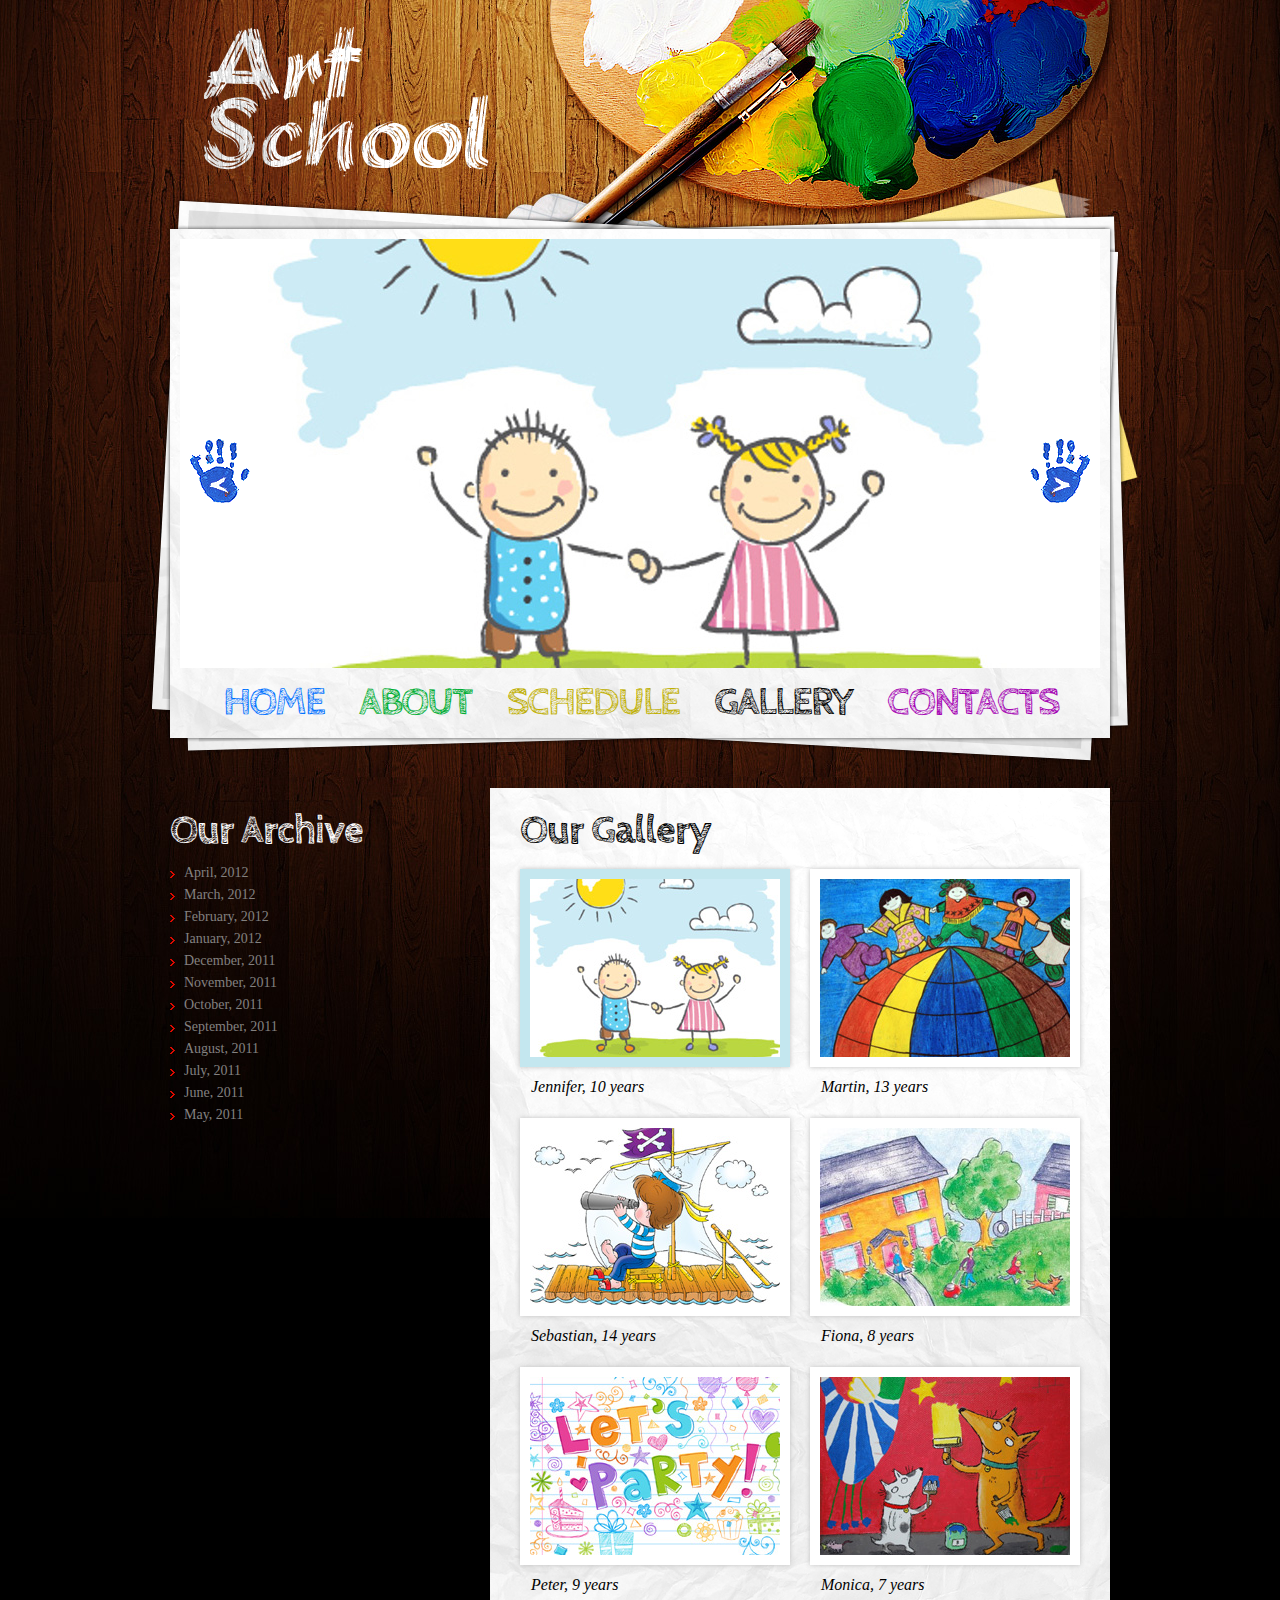
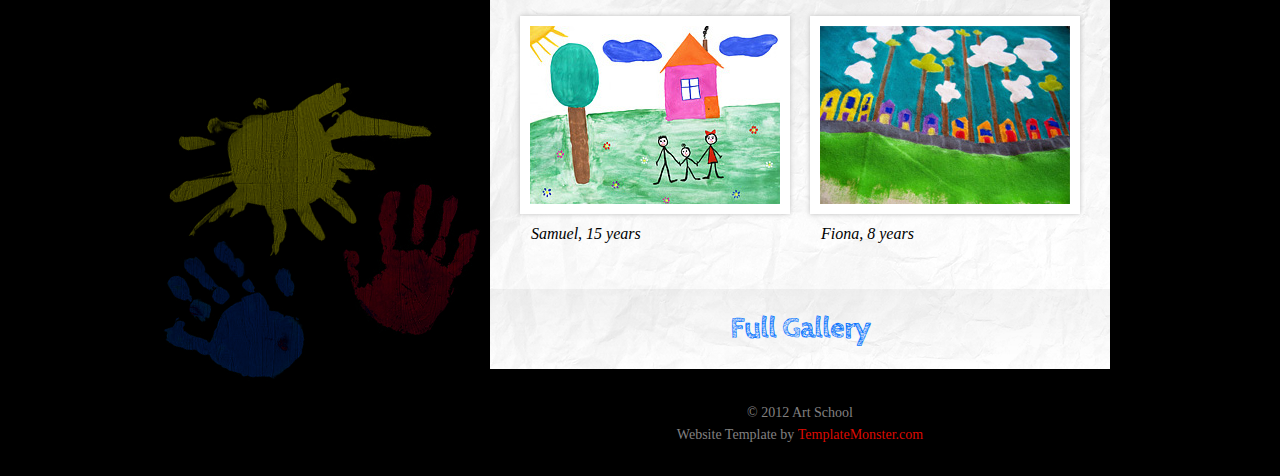
==== art-school/gallery.html @ a6809bb0 "archivo creado" ====
<!DOCTYPE html>
<html lang="en">
<head>
<title>Art School | Gallery</title>
<meta charset="utf-8">
<link rel="stylesheet" type="text/css" media="screen" href="css/reset.css">
<link rel="stylesheet" type="text/css" media="screen" href="css/style.css">
<link rel="stylesheet" type="text/css" media="screen" href="css/grid_12.css">
<link rel="stylesheet" type="text/css" media="screen" href="css/demo.css">
<link href='http://fonts.googleapis.com/css?family=Cabin+Sketch:400,700' rel='stylesheet' type='text/css'>
<script src="js/jquery-1.7.min.js"></script>
<script src="js/jquery.easing.1.3.js"></script>
<script src="js/uCarousel.js"></script>
<script src="js/tms-0.4.1.js"></script>
<script>
$(document)
    .ready(function () {
    $('.gallery')
        ._TMS({
        show: 0,
        pauseOnHover: true,
        prevBu: '.prev',
        nextBu: '.next',
        playBu: '.play',
        duration: 700,
        preset: 'fade',
        pagination: $('.img-pags')
            .uCarousel({
            show: 2,
            shift: 0,
            rows: 4
        }),
        pagNums: false,
        slideshow: 7000,
        numStatus: true,
        banners: false,
        waitBannerAnimation: false,
        progressBar: false
    })
})
</script>
<!--[if lt IE 9]>
<script src="js/html5.js"></script>
<link rel="stylesheet" type="text/css" media="screen" href="css/ie.css">
<![endif]-->
</head>
<body>
<div class="main">
  <!--==============================header=================================-->
  <header>
    <h1><a href="index.html"><img src="images/logo.png" alt=""></a></h1>
    <nav>
      <div id="slide">
        <div class="gallery">
          <ul class="items">
            <li><img src="images/gallery-big-1.jpg" alt=""></li>
            <li><img src="images/gallery-big-2.jpg" alt=""></li>
            <li><img src="images/gallery-big-3.jpg" alt=""></li>
            <li><img src="images/gallery-big-4.jpg" alt=""></li>
            <li><img src="images/gallery-big-5.jpg" alt=""></li>
            <li><img src="images/gallery-big-6.jpg" alt=""></li>
            <li><img src="images/gallery-big-7.jpg" alt=""></li>
            <li><img src="images/gallery-big-8.jpg" alt=""></li>
          </ul>
        </div>
        <a href="#" class="prev"></a><a href="#" class="next"></a> </div>
      <ul class="menu">
        <li><a href="index.html" class="clr-1">Home</a></li>
        <li><a href="about.html" class="clr-2">About</a></li>
        <li><a href="schedule.html" class="clr-3">Schedule</a></li>
        <li class="current"><a href="gallery.html" class="clr-4">Gallery</a></li>
        <li><a href="contacts.html" class="clr-5">Contacts</a></li>
      </ul>
    </nav>
  </header>
  <!--==============================content================================-->
  <section id="content">
    <div class="container_12">
      <div class="grid_4 bot-1">
        <h2 class="top-6 p2">Our Archive</h2>
        <ul class="list-1">
          <li><a href="#">April, 2012</a></li>
          <li><a href="#">March, 2012</a></li>
          <li><a href="#">February, 2012</a></li>
          <li><a href="#">January, 2012</a></li>
          <li><a href="#">December, 2011</a></li>
          <li><a href="#">November, 2011</a></li>
          <li><a href="#">October, 2011</a></li>
          <li><a href="#">September, 2011</a></li>
          <li><a href="#">August, 2011</a></li>
          <li><a href="#">July, 2011</a></li>
          <li><a href="#">June, 2011</a></li>
          <li><a href="#">May, 2011</a></li>
        </ul>
      </div>
      <div class="grid_8">
        <div class="block-1 top-5">
          <div class="block-1-shadow">
            <h2 class="clr-6 p4">Our Gallery</h2>
            <div class="pag">
              <div class="img-pags">
                <ul>
                  <li><a href="#"><span><img src="images/gallery-1.jpg" alt="" class="img-border"> <strong class="text-2">Jennifer, 10 years</strong></span></a></li>
                  <li><a href="#"><span><img src="images/gallery-2.jpg" alt="" class="img-border"> <strong class="text-2">Sebastian, 14 years</strong></span></a></li>
                  <li><a href="#"><span><img src="images/gallery-3.jpg" alt="" class="img-border"> <strong class="text-2">Peter, 9 years</strong></span></a></li>
                  <li><a href="#"><span><img src="images/gallery-4.jpg" alt="" class="img-border"> <strong class="text-2">Samuel, 15 years</strong></span></a></li>
                  <li><a href="#"><span><img src="images/gallery-5.jpg" alt="" class="img-border"> <strong class="text-2">Martin, 13 years</strong></span></a></li>
                  <li><a href="#"><span><img src="images/gallery-6.jpg" alt="" class="img-border"> <strong class="text-2">Fiona, 8 years</strong></span></a></li>
                  <li><a href="#"><span><img src="images/gallery-7.jpg" alt="" class="img-border"> <strong class="text-2">Monica, 7 years</strong></span></a></li>
                  <li><a href="#"><span><img src="images/gallery-8.jpg" alt="" class="img-border"> <strong class="text-2">Fiona, 8 years</strong></span></a></li>
                </ul>
              </div>
            </div>
            <div class="clear"></div>
            <div class="pad-2"> <a href="#" class="link-2">Full Gallery</a> </div>
          </div>
        </div>
        <!--==============================footer=================================-->
        <footer>
          <p>© 2012 Art School</p>
          <p>Website Template by <a target="_blank" href="http://www.templatemonster.com/" class="link">TemplateMonster.com</a></p>
        </footer>
      </div>
      <div class="clear"></div>
    </div>
  </section>
</div>
</body>
</html>
---- art-school/css/style.css ----
/* Global properties ======================================================== */
html, body {
	width:100%;
	padding:0;
	margin:0;
}
body {
	font: 14px/22px Georgia, "Times New Roman", Times, serif;
	color:#838180;
	min-width:1000px;
	background: #000000;
}
.ic {
	border:0;
	float:right;
	background:#fff;
	color:#f00;
	width:50%;
	line-height:10px;
	font-size:10px;
	margin:0 10000% 0 0;
	overflow:hidden;
	padding:0
}
.main {
	width:100%;
	background:url(../images/bg.jpg) center 0 no-repeat;
}
/***********************************************************************/
a {
	text-decoration:none;
	cursor:pointer;
	text-decoration:none;
}
a:hover {
	text-decoration:none;
}
.link {
	color:#dd0a00;
}
.link:hover {
	text-decoration:underline;
}
.link-1 {
	font-size:30px;
	line-height:36px;
	color:#dd0a00;
	font-weight:bold;
	font-family: 'Cabin Sketch', cursive;
	letter-spacing:-1px;
	display:inline-block;
}
.link-1:hover {
	color:#fff;
}
.link-2 {
	font-size:30px;
	line-height:36px;
	color:#0072ff;
	font-weight:bold;
	font-family: 'Cabin Sketch', cursive;
	letter-spacing:-1px;
	display:inline-block;
}
.link-2:hover {
	color:#b30800;
}
.clr-1 {
	color:#0072ff;
}
.clr-2 {
	color:#00ae35;
}
.clr-3 {
	color:#bfaf00;
}
.clr-4 {
	color:#b30800;
}
.clr-5 {
	color:#a400b3;
}
.clr-6 {
	color:#000;
}
.clr-7 {
	color:#fff;
}
.text-1 {
	font-size:18px;
	line-height:25px;
	color:#fff;
	font-style:italic;
}
.text-2 {
	font-size:16px;
	line-height:25px;
	color:#000;
	font-style:italic;
}
h2 {
	font-size:40px;
	line-height:50px;
	color:#fff;
	font-weight:bold;
	font-family: 'Cabin Sketch', cursive;
	letter-spacing:-1px;
}
ul {
	margin:0;
	padding:0;
	list-style-image:none;
}
ul.list-1 li {
	padding:0px 0 0px 14px;
	line-height:22px;
	background:url(../images/marker-1.gif) 0 9px no-repeat;
}
ul.list-1 li a {
	font-size:14px;
	color:#838180;
	line-height:22px;
}
ul.list-1 li a:hover {
	color:#dd0a00;
}
ul.list-2 li {
	padding:0px 0 0px 14px;
	line-height:22px;
	background:url(../images/marker-2.gif) 0 9px no-repeat;
}
ul.list-2 li a {
	font-size:14px;
	color:#000;
	line-height:22px;
}
ul.list-2 li a:hover {
	color:#0072ff;
}
/******************************************************************/
.clear {
	clear:both;
	line-height:0;
	font-size:0;
	width:100%;
}
.wrapper {
	width:100%;
	overflow:hidden;
	position:relative
}
.wrap {
	overflow:hidden;
	position:relative
}
.extra-wrap {
	overflow:hidden;
}
.fleft {
	float:left;
}
.fright {
	float:right;
}
.img-indent {
	float:left;
	margin:3px 20px 0px 0;
}
.last {
	margin-right:0px !important;
}
.top-1 {
	margin-top:44px;
}
.top-2 {
	margin-top:13px;
}
.top-3 {
	margin-top:12px;
}
.top-4 {
	margin-top:30px;
}
.top-5 {
	margin-top:22px;
}
.top-6 {
	margin-top:40px;
}
.left-1 {
	margin-left:13px;
}
.bot-0 {
	padding-bottom:0 !important;
	margin-bottom:0 !important;
}
.bot-1 {
	padding-bottom:411px;
}
.bot-2 {
	margin-bottom:0px;
}
.pad-0 {
	padding:0px 0px 0px 0px;
}
.pad-1 {
	padding:10px 0px 44px 30px;
}
.pad-2 {
	padding:22px 0 22px 0;
	margin-top:24px;
	text-align:center;
	overflow:hidden;
}
.pad-3 {
	padding:12px 0px 27px 0px;
}
.p1 {
	padding-bottom:22px;
}
.p2 {
	padding-bottom:6px;
}
.p3 {
	padding-bottom:7px;
}
.p4 {
	padding-bottom:13px;
}
.p5 {
	padding-bottom:19px;
}
.p6 {
	padding-bottom:5px;
}
.p7 {
	padding-bottom:12px;
}
/*********************************header*************************************/
header {
	width:1000px;
	margin:0 auto;
	z-index:101;
	background:url(../images/header.jpg) right 0 no-repeat;
}
h1 {
	margin:27px 0 0 63px;
	display:inline-block;
	z-index:100;
}
nav {
	z-index:100;
	background:url(../images/slider-bg.png) 0 0 no-repeat;
	margin:17px 0px 0 0px;
	height:571px;
	overflow:hidden;
	padding:0px;
}
ul.menu {
	margin:10px 0px 0 83px;
	display:inline-block;
}
ul.menu li {
	float:left;
	line-height:50px;
	margin:0px 35px 0px 0px;
}
ul.menu li a {
	font-size:40px;
	line-height:50px;
	font-family: 'Cabin Sketch', cursive;
	text-transform:uppercase;
	font-weight:bold;
	letter-spacing:-2px;
	display:block;
}
ul.menu li:hover a, ul.menu li.current a {
	color:#000;
}
/*********************************content*************************************/
#content {
	width:1000px;
	margin:0 auto;
	background:url(../images/content-img.png) 1px bottom no-repeat;
}
.art {
	background:url(../images/art.png) 0 0 no-repeat;
	width:320px;
	height:159px;
	margin:0 0 0 -30px;
}
.block-1 {
	background: url(../images/block-1.gif) 0 bottom repeat-x #fff;
}
.block-1-shadow {
	background:url(../images/block-1-shadow.png) 0 0 repeat-y;
	padding:18px 30px 0 30px;
}
.img-border {
	border:#fff 10px solid;
	box-shadow: 0 0 5px #c1c1c1;
	display:inline-block;
}
.box-1 {
	float:left;
	margin-right:20px;
}
.box-1 p.text-2 {
	margin:7px 0 0px 11px;
}
.lists {
	overflow:hidden;
	margin-top:12px;
}
.lists ul {
	float:left;
	width:270px;
	margin-right:20px;
}
.table {
	width:560px;
	color:#000;
	margin-bottom:6px;
}
.table tr {
	border-top:#d6d6d6 1px solid;
}
.table tr th {
	width:145px;
	text-align:left;
	font-weight:bold;
	padding-bottom:13px;
}
.table tr th.last {
	width:125px;
}
.table tr:first-child {
	border-top:none;
}
.table tr td {
	padding:8px 0 13px 0;
}
.table tr td span {
	display:block;
}
.box-2 {
	float:left;
	width:270px;
	margin-right:20px;
	color:#000;
}
/****************************footer************************/
footer {
	width:100%;
	position:relative;
	overflow:hidden;
	text-align:center;
	padding:33px 0 30px 0;
}
/**********************form**********************/
.map {
	width:250px;
	height:164px;
	border:#fff 10px solid;
	background:#fff;
	margin-top:8px;
}
.map iframe {
	width:250px;
	height:164px;
}
dl {
	margin:18px 0px 0 0px;
}
dl dt {
}
dl dd span {
	color:#fff;
}
dl dd {
}
dl dd a {
}
dl dd a:hover {
}
#form {
	margin: 7px 0 0px 0px;
	width:560px;
}
#form input {
	border:#e0e0e1 1px solid;
	background:#fff;
	font-size:14px;
	font-family: Georgia, "Times New Roman", Times, serif;
	color:#000;
	padding:3px 10px 5px 10px;
	outline: medium none;
	width: 247px;
	height:17px;
	float:left;
	box-shadow: 0 0 3px #c1c1c1;
}
#form textarea {
	border:#e0e0e1 1px solid;
	background:#fff;
	font-size:14px;
	font-family: Georgia, "Times New Roman", Times, serif;
	color:#000;
	height: 370px;
	outline: medium none;
	overflow: auto;
	padding: 3px 0px 0px 10px;
	width: 465px;
	resize:none;
	margin:0px 0 0 0;
	float:left;
	box-shadow: 0 0 3px #c1c1c1;
}
#form label {
	position:relative;
	display: block;
	min-height:35px;
}
.btns {
	text-align:center;
	margin-left:82px;
	overflow:hidden;
}
.btns a {
	display:inline-block;
	margin:0 15px 0 15px;
}
#form label strong {
	float:left;
	display:inline-block;
	padding-top:3px;
	width:82px;
	color:#000;
	line-height:20px;
}
---- art-school/css/grid_12.css ----
.container_12 {
	margin-left:auto;
	margin-right:auto;
	width:960px
}
.grid_1, .grid_2, .grid_3, .grid_4, .grid_5, .grid_6, .grid_7, .grid_8, .grid_9, .grid_10, .grid_11, .grid_12 {
	display:inline;
	float:left;
	position:relative;
	margin:0 10px
}
.alpha {
	margin-left:0
}
.omega {
	margin-right:0
}
.container_12 .grid_1 {
	width:60px
}
.container_12 .grid_2 {
	width:140px
}
.container_12 .grid_3 {
	width:220px
}
.container_12 .grid_4 {
	width:300px
}
.container_12 .grid_5 {
	width:380px
}
.container_12 .grid_6 {
	width:460px
}
.container_12 .grid_7 {
	width:540px
}
.container_12 .grid_8 {
	width:620px
}
.container_12 .grid_9 {
	width:700px
}
.container_12 .grid_10 {
	width:780px
}
.container_12 .grid_11 {
	width:860px
}
.container_12 .grid_12 {
	width:940px
}
.container_12 .prefix_1 {
	padding-left:80px
}
.container_12 .prefix_2 {
	padding-left:160px
}
.container_12 .prefix_3 {
	padding-left:240px
}
.container_12 .prefix_4 {
	padding-left:320px
}
.container_12 .prefix_5 {
	padding-left:400px
}
.container_12 .prefix_6 {
	padding-left:480px
}
.container_12 .prefix_7 {
	padding-left:560px
}
.container_12 .prefix_8 {
	padding-left:640px
}
.container_12 .prefix_9 {
	padding-left:720px
}
.container_12 .prefix_10 {
	padding-left:800px
}
.container_12 .prefix_11 {
	padding-left:880px
}
.container_12 .suffix_1 {
	padding-right:80px
}
.container_12 .suffix_2 {
	padding-right:160px
}
.container_12 .suffix_3 {
	padding-right:240px
}
.container_12 .suffix_4 {
	padding-right:320px
}
.container_12 .suffix_5 {
	padding-right:400px
}
.container_12 .suffix_6 {
	padding-right:480px
}
.container_12 .suffix_7 {
	padding-right:560px
}
.container_12 .suffix_8 {
	padding-right:640px
}
.container_12 .suffix_9 {
	padding-right:720px
}
.container_12 .suffix_10 {
	padding-right:800px
}
.container_12 .suffix_11 {
	padding-right:880px
}
.container_12 .push_1 {
	left:80px
}
.container_12 .push_2 {
	left:160px
}
.container_12 .push_3 {
	left:240px
}
.container_12 .push_4 {
	left:320px
}
.container_12 .push_5 {
	left:400px
}
.container_12 .push_6 {
	left:480px
}
.container_12 .push_7 {
	left:560px
}
.container_12 .push_8 {
	left:640px
}
.container_12 .push_9 {
	left:720px
}
.container_12 .push_10 {
	left:800px
}
.container_12 .push_11 {
	left:880px
}
.container_12 .pull_1 {
	left:-80px
}
.container_12 .pull_2 {
	left:-160px
}
.container_12 .pull_3 {
	left:-240px
}
.container_12 .pull_4 {
	left:-320px
}
.container_12 .pull_5 {
	left:-400px
}
.container_12 .pull_6 {
	left:-480px
}
.container_12 .pull_7 {
	left:-560px
}
.container_12 .pull_8 {
	left:-640px
}
.container_12 .pull_9 {
	left:-720px
}
.container_12 .pull_10 {
	left:-800px
}
.container_12 .pull_11 {
	left:-880px
}
.clear {
	clear:both;
	display:block;
	overflow:hidden;
	visibility:hidden;
	width:0;
	height:0
}
.clearfix:after {
	clear:both;
	content:' ';
	display:block;
	font-size:0;
	line-height:0;
	visibility:hidden;
	width:0;
	height:0
}
.clearfix {
	display:inline-block
}
* html .clearfix {
	height:1%
}
.clearfix {
	display:block
}
---- art-school/css/demo.css ----
/*--------- slider ---------*/
#slide {
	position:relative;
	overflow:hidden;
	width:920px;
	padding:44px 40px 0 40px;
	z-index:2;
}
.gallery {
	width:920px;
	height:429px;
	margin:0 auto;
	position:relative;
	z-index:2;
}
.items {
	display:none;
}
.pag {
	position:relative;
}
.img-pags {
	position:static;
	left:0px;
	z-index:1;
	display:block;
	overflow:visible !important;
}
.img-pags ul {
	margin:0
}
.img-pags li {
	width:270px;
	height:249px;
	margin-right:20px;
	display:block;
}
.img-pags li a {
	position:relative;
	display:block;
}
.img-pags li a img {
}
.img-pags li a span {
	display:block;
}
.img-pags li a span strong {
	font-weight:normal;
	display:block;
	margin:7px 0 0px 11px;
}
.img-pags li.active a, .img-pags li a:hover {
}
.img-pags li.active a img, .img-pags li a:hover img {
	border:#c4e7ef 10px solid;
}
.prev {
	position:absolute;
	top:242px;
	left:49px;
	display:block;
	width:61px;
	height:70px;
	background:url(../images/prev.png) 0 0 no-repeat;
	z-index:99;
}
.prev:hover {
	background-position:0 bottom;
}
.next {
	position:absolute;
	top:242px;
	right:49px;
	display:block;
	width:61px;
	height:70px;
	background:url(../images/next.png) 0 bottom no-repeat;
	z-index:99;
}
.next:hover {
	background-position:0 0;
}
---- art-school/css/ie.css ----
*+html {
	overflow:auto;
}
.img-border, #form input, #form textarea {
	behavior:url("../js/PIE.htc");
	position:relative;
}
ul.menu li a {
	letter-spacing:-3px;
}
.link-1, .link-2, h2 {
	letter-spacing:-2px;
}
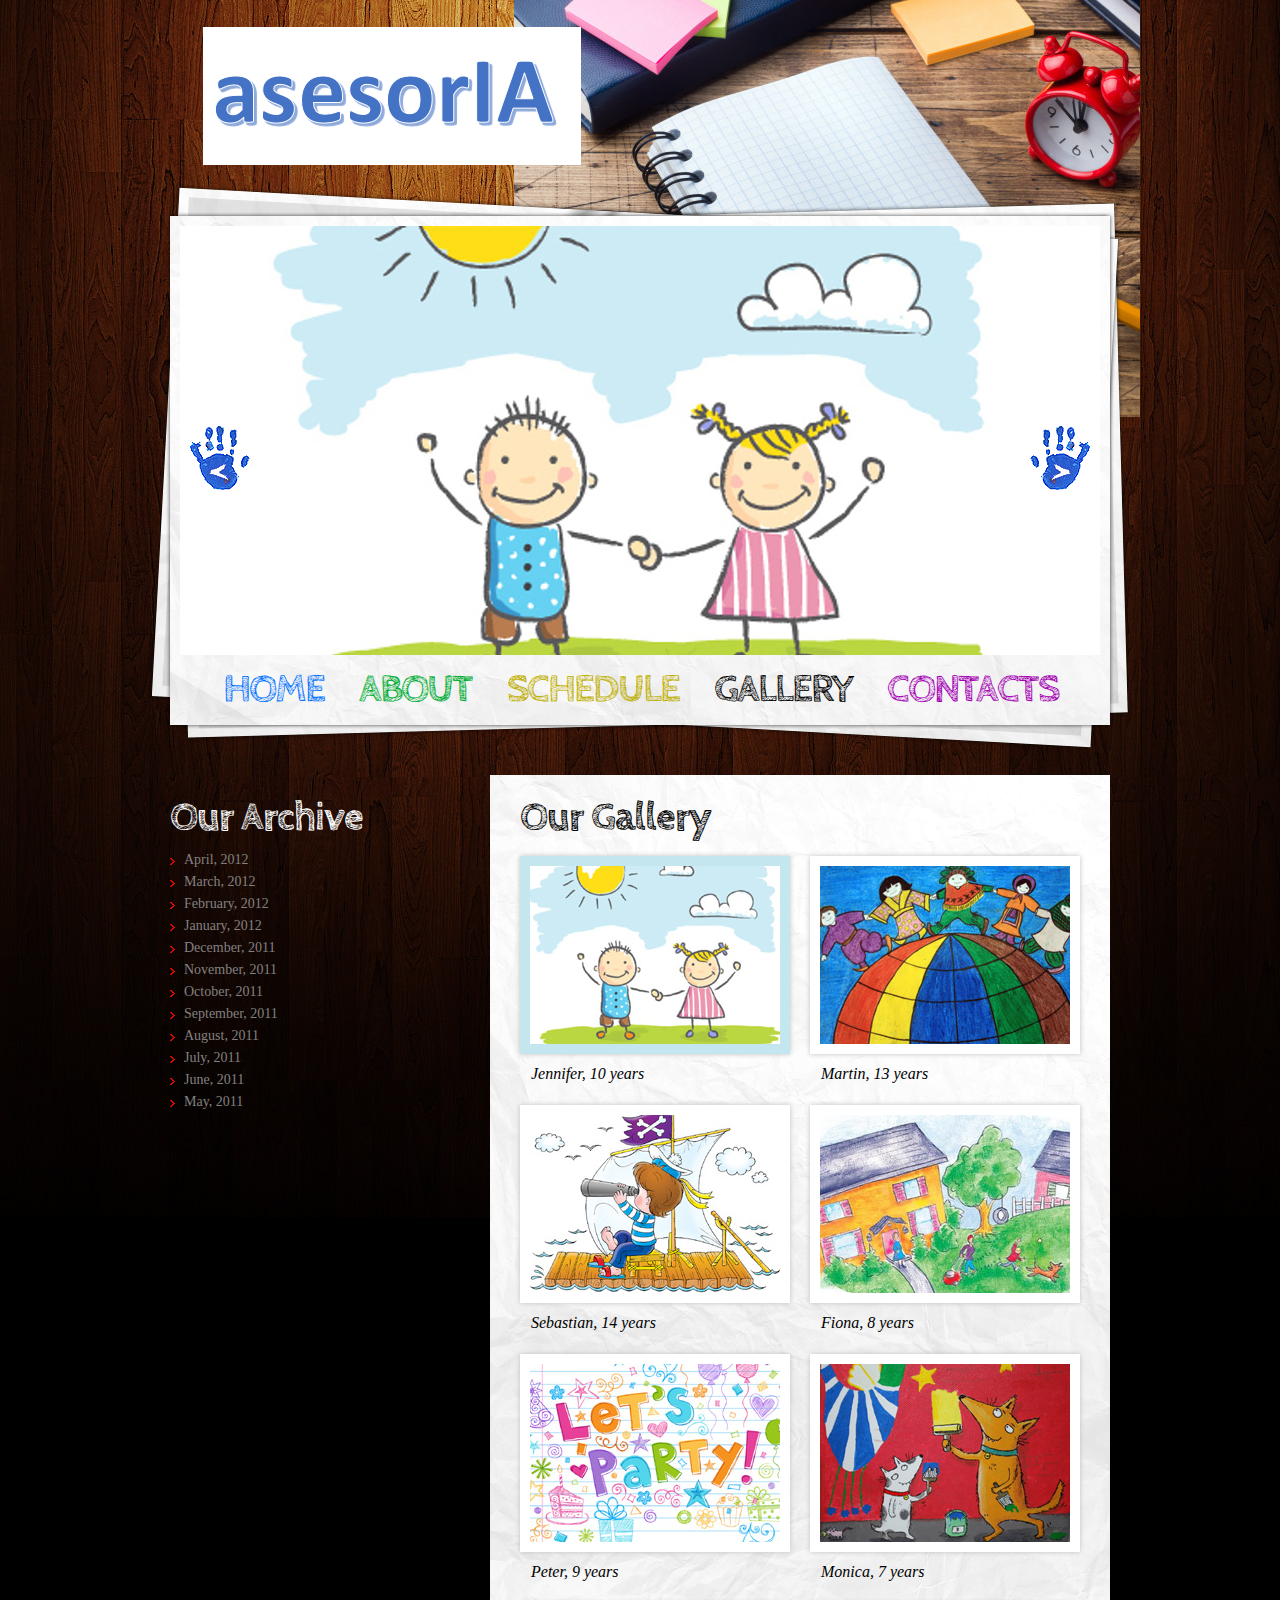
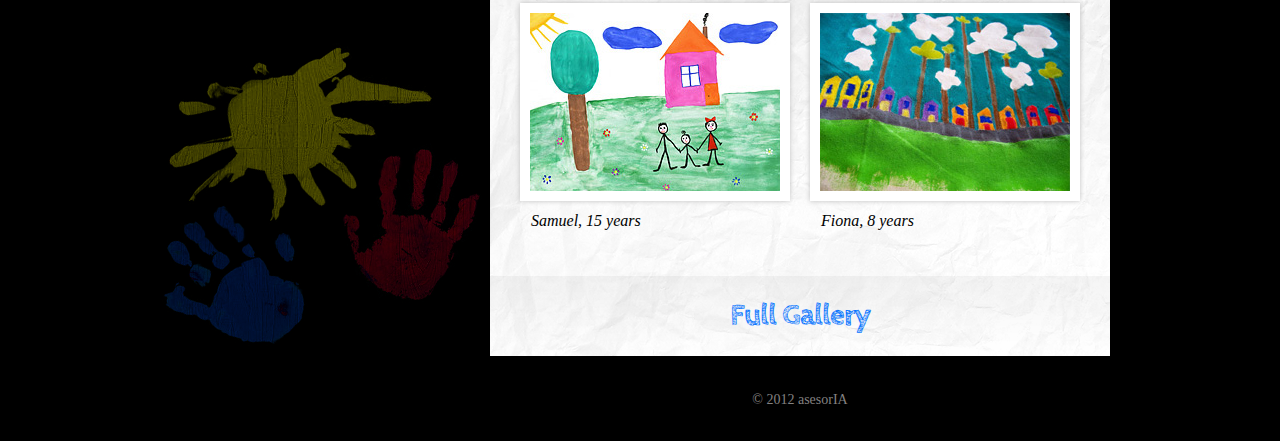
==== commit 1e78ce53: "Version 2" ====
--- a/art-school/gallery.html
+++ b/art-school/gallery.html
@@ -1,129 +1,135 @@
 <!DOCTYPE html>
 <html lang="en">
+
 <head>
-<title>Art School | Gallery</title>
-<meta charset="utf-8">
-<link rel="stylesheet" type="text/css" media="screen" href="css/reset.css">
-<link rel="stylesheet" type="text/css" media="screen" href="css/style.css">
-<link rel="stylesheet" type="text/css" media="screen" href="css/grid_12.css">
-<link rel="stylesheet" type="text/css" media="screen" href="css/demo.css">
-<link href='http://fonts.googleapis.com/css?family=Cabin+Sketch:400,700' rel='stylesheet' type='text/css'>
-<script src="js/jquery-1.7.min.js"></script>
-<script src="js/jquery.easing.1.3.js"></script>
-<script src="js/uCarousel.js"></script>
-<script src="js/tms-0.4.1.js"></script>
-<script>
-$(document)
-    .ready(function () {
-    $('.gallery')
-        ._TMS({
-        show: 0,
-        pauseOnHover: true,
-        prevBu: '.prev',
-        nextBu: '.next',
-        playBu: '.play',
-        duration: 700,
-        preset: 'fade',
-        pagination: $('.img-pags')
-            .uCarousel({
-            show: 2,
-            shift: 0,
-            rows: 4
-        }),
-        pagNums: false,
-        slideshow: 7000,
-        numStatus: true,
-        banners: false,
-        waitBannerAnimation: false,
-        progressBar: false
-    })
-})
-</script>
-<!--[if lt IE 9]>
+    <title>asesorIA | Gallery</title>
+    <meta charset="utf-8">
+    <link rel="stylesheet" type="text/css" media="screen" href="css/reset.css">
+    <link rel="stylesheet" type="text/css" media="screen" href="css/style.css">
+    <link rel="stylesheet" type="text/css" media="screen" href="css/grid_12.css">
+    <link rel="stylesheet" type="text/css" media="screen" href="css/demo.css">
+    <link href='http://fonts.googleapis.com/css?family=Cabin+Sketch:400,700' rel='stylesheet' type='text/css'>
+    <script src="js/jquery-1.7.min.js"></script>
+    <script src="js/jquery.easing.1.3.js"></script>
+    <script src="js/uCarousel.js"></script>
+    <script src="js/tms-0.4.1.js"></script>
+    <script>
+        $(document)
+            .ready(function() {
+                $('.gallery')
+                    ._TMS({
+                        show: 0,
+                        pauseOnHover: true,
+                        prevBu: '.prev',
+                        nextBu: '.next',
+                        playBu: '.play',
+                        duration: 700,
+                        preset: 'fade',
+                        pagination: $('.img-pags')
+                            .uCarousel({
+                                show: 2,
+                                shift: 0,
+                                rows: 4
+                            }),
+                        pagNums: false,
+                        slideshow: 7000,
+                        numStatus: true,
+                        banners: false,
+                        waitBannerAnimation: false,
+                        progressBar: false
+                    })
+            })
+    </script>
+    <!--[if lt IE 9]>
 <script src="js/html5.js"></script>
 <link rel="stylesheet" type="text/css" media="screen" href="css/ie.css">
 <![endif]-->
 </head>
+
 <body>
-<div class="main">
-  <!--==============================header=================================-->
-  <header>
-    <h1><a href="index.html"><img src="images/logo.png" alt=""></a></h1>
-    <nav>
-      <div id="slide">
-        <div class="gallery">
-          <ul class="items">
-            <li><img src="images/gallery-big-1.jpg" alt=""></li>
-            <li><img src="images/gallery-big-2.jpg" alt=""></li>
-            <li><img src="images/gallery-big-3.jpg" alt=""></li>
-            <li><img src="images/gallery-big-4.jpg" alt=""></li>
-            <li><img src="images/gallery-big-5.jpg" alt=""></li>
-            <li><img src="images/gallery-big-6.jpg" alt=""></li>
-            <li><img src="images/gallery-big-7.jpg" alt=""></li>
-            <li><img src="images/gallery-big-8.jpg" alt=""></li>
-          </ul>
-        </div>
-        <a href="#" class="prev"></a><a href="#" class="next"></a> </div>
-      <ul class="menu">
-        <li><a href="index.html" class="clr-1">Home</a></li>
-        <li><a href="about.html" class="clr-2">About</a></li>
-        <li><a href="schedule.html" class="clr-3">Schedule</a></li>
-        <li class="current"><a href="gallery.html" class="clr-4">Gallery</a></li>
-        <li><a href="contacts.html" class="clr-5">Contacts</a></li>
-      </ul>
-    </nav>
-  </header>
-  <!--==============================content================================-->
-  <section id="content">
-    <div class="container_12">
-      <div class="grid_4 bot-1">
-        <h2 class="top-6 p2">Our Archive</h2>
-        <ul class="list-1">
-          <li><a href="#">April, 2012</a></li>
-          <li><a href="#">March, 2012</a></li>
-          <li><a href="#">February, 2012</a></li>
-          <li><a href="#">January, 2012</a></li>
-          <li><a href="#">December, 2011</a></li>
-          <li><a href="#">November, 2011</a></li>
-          <li><a href="#">October, 2011</a></li>
-          <li><a href="#">September, 2011</a></li>
-          <li><a href="#">August, 2011</a></li>
-          <li><a href="#">July, 2011</a></li>
-          <li><a href="#">June, 2011</a></li>
-          <li><a href="#">May, 2011</a></li>
-        </ul>
-      </div>
-      <div class="grid_8">
-        <div class="block-1 top-5">
-          <div class="block-1-shadow">
-            <h2 class="clr-6 p4">Our Gallery</h2>
-            <div class="pag">
-              <div class="img-pags">
-                <ul>
-                  <li><a href="#"><span><img src="images/gallery-1.jpg" alt="" class="img-border"> <strong class="text-2">Jennifer, 10 years</strong></span></a></li>
-                  <li><a href="#"><span><img src="images/gallery-2.jpg" alt="" class="img-border"> <strong class="text-2">Sebastian, 14 years</strong></span></a></li>
-                  <li><a href="#"><span><img src="images/gallery-3.jpg" alt="" class="img-border"> <strong class="text-2">Peter, 9 years</strong></span></a></li>
-                  <li><a href="#"><span><img src="images/gallery-4.jpg" alt="" class="img-border"> <strong class="text-2">Samuel, 15 years</strong></span></a></li>
-                  <li><a href="#"><span><img src="images/gallery-5.jpg" alt="" class="img-border"> <strong class="text-2">Martin, 13 years</strong></span></a></li>
-                  <li><a href="#"><span><img src="images/gallery-6.jpg" alt="" class="img-border"> <strong class="text-2">Fiona, 8 years</strong></span></a></li>
-                  <li><a href="#"><span><img src="images/gallery-7.jpg" alt="" class="img-border"> <strong class="text-2">Monica, 7 years</strong></span></a></li>
-                  <li><a href="#"><span><img src="images/gallery-8.jpg" alt="" class="img-border"> <strong class="text-2">Fiona, 8 years</strong></span></a></li>
+    <div class="main">
+        <!--==============================header=================================-->
+        <header>
+            <h1>
+                <a href="index.html"><img src="images/logo.png" alt=""></a>
+            </h1>
+            <nav>
+                <div id="slide">
+                    <div class="gallery">
+                        <ul class="items">
+                            <li><img src="images/gallery-big-1.jpg" alt=""></li>
+                            <li><img src="images/gallery-big-2.jpg" alt=""></li>
+                            <li><img src="images/gallery-big-3.jpg" alt=""></li>
+                            <li><img src="images/gallery-big-4.jpg" alt=""></li>
+                            <li><img src="images/gallery-big-5.jpg" alt=""></li>
+                            <li><img src="images/gallery-big-6.jpg" alt=""></li>
+                            <li><img src="images/gallery-big-7.jpg" alt=""></li>
+                            <li><img src="images/gallery-big-8.jpg" alt=""></li>
+                        </ul>
+                    </div>
+                    <a href="#" class="prev"></a>
+                    <a href="#" class="next"></a>
+                </div>
+                <ul class="menu">
+                    <li><a href="index.html" class="clr-1">Home</a></li>
+                    <li><a href="about.html" class="clr-2">About</a></li>
+                    <li><a href="schedule.html" class="clr-3">Schedule</a></li>
+                    <li class="current"><a href="gallery.html" class="clr-4">Gallery</a></li>
+                    <li><a href="contacts.html" class="clr-5">Contacts</a></li>
                 </ul>
-              </div>
+            </nav>
+        </header>
+        <!--==============================content================================-->
+        <section id="content">
+            <div class="container_12">
+                <div class="grid_4 bot-1">
+                    <h2 class="top-6 p2">Our Archive</h2>
+                    <ul class="list-1">
+                        <li><a href="#">April, 2012</a></li>
+                        <li><a href="#">March, 2012</a></li>
+                        <li><a href="#">February, 2012</a></li>
+                        <li><a href="#">January, 2012</a></li>
+                        <li><a href="#">December, 2011</a></li>
+                        <li><a href="#">November, 2011</a></li>
+                        <li><a href="#">October, 2011</a></li>
+                        <li><a href="#">September, 2011</a></li>
+                        <li><a href="#">August, 2011</a></li>
+                        <li><a href="#">July, 2011</a></li>
+                        <li><a href="#">June, 2011</a></li>
+                        <li><a href="#">May, 2011</a></li>
+                    </ul>
+                </div>
+                <div class="grid_8">
+                    <div class="block-1 top-5">
+                        <div class="block-1-shadow">
+                            <h2 class="clr-6 p4">Our Gallery</h2>
+                            <div class="pag">
+                                <div class="img-pags">
+                                    <ul>
+                                        <li><a href="#"><span><img src="images/gallery-1.jpg" alt="" class="img-border"> <strong class="text-2">Jennifer, 10 years</strong></span></a></li>
+                                        <li><a href="#"><span><img src="images/gallery-2.jpg" alt="" class="img-border"> <strong class="text-2">Sebastian, 14 years</strong></span></a></li>
+                                        <li><a href="#"><span><img src="images/gallery-3.jpg" alt="" class="img-border"> <strong class="text-2">Peter, 9 years</strong></span></a></li>
+                                        <li><a href="#"><span><img src="images/gallery-4.jpg" alt="" class="img-border"> <strong class="text-2">Samuel, 15 years</strong></span></a></li>
+                                        <li><a href="#"><span><img src="images/gallery-5.jpg" alt="" class="img-border"> <strong class="text-2">Martin, 13 years</strong></span></a></li>
+                                        <li><a href="#"><span><img src="images/gallery-6.jpg" alt="" class="img-border"> <strong class="text-2">Fiona, 8 years</strong></span></a></li>
+                                        <li><a href="#"><span><img src="images/gallery-7.jpg" alt="" class="img-border"> <strong class="text-2">Monica, 7 years</strong></span></a></li>
+                                        <li><a href="#"><span><img src="images/gallery-8.jpg" alt="" class="img-border"> <strong class="text-2">Fiona, 8 years</strong></span></a></li>
+                                    </ul>
+                                </div>
+                            </div>
+                            <div class="clear"></div>
+                            <div class="pad-2"> <a href="#" class="link-2">Full Gallery</a> </div>
+                        </div>
+                    </div>
+                    <!--==============================footer=================================-->
+                    <footer>
+                        <p>© 2012 asesorIA</p>
+                    </footer>
+                </div>
+                <div class="clear"></div>
             </div>
-            <div class="clear"></div>
-            <div class="pad-2"> <a href="#" class="link-2">Full Gallery</a> </div>
-          </div>
-        </div>
-        <!--==============================footer=================================-->
-        <footer>
-          <p>© 2012 Art School</p>
-          <p>Website Template by <a target="_blank" href="http://www.templatemonster.com/" class="link">TemplateMonster.com</a></p>
-        </footer>
-      </div>
-      <div class="clear"></div>
+        </section>
     </div>
-  </section>
-</div>
 </body>
-</html>
+
+</html>--- a/art-school/css/style.css
+++ b/art-school/css/style.css
@@ -1,440 +1,548 @@
 /* Global properties ======================================================== */
-html, body {
-	width:100%;
-	padding:0;
-	margin:0;
-}
+
+html,
 body {
-	font: 14px/22px Georgia, "Times New Roman", Times, serif;
-	color:#838180;
-	min-width:1000px;
-	background: #000000;
-}
+    width: 100%;
+    padding: 0;
+    margin: 0;
+}
+
+body {
+    font: 14px/22px Georgia, "Times New Roman", Times, serif;
+    color: #838180;
+    min-width: 1000px;
+    background: #000000;
+}
+
 .ic {
-	border:0;
-	float:right;
-	background:#fff;
-	color:#f00;
-	width:50%;
-	line-height:10px;
-	font-size:10px;
-	margin:0 10000% 0 0;
-	overflow:hidden;
-	padding:0
-}
+    border: 0;
+    float: right;
+    background: #fff;
+    color: #f00;
+    width: 50%;
+    line-height: 10px;
+    font-size: 10px;
+    margin: 0 10000% 0 0;
+    overflow: hidden;
+    padding: 0
+}
+
 .main {
-	width:100%;
-	background:url(../images/bg.jpg) center 0 no-repeat;
-}
+    width: 100%;
+    background: url(../images/bg.jpg) center 0 no-repeat;
+}
+
+
 /***********************************************************************/
+
 a {
-	text-decoration:none;
-	cursor:pointer;
-	text-decoration:none;
-}
+    text-decoration: none;
+    cursor: pointer;
+    text-decoration: none;
+}
+
 a:hover {
-	text-decoration:none;
-}
+    text-decoration: none;
+}
+
 .link {
-	color:#dd0a00;
-}
+    color: #dd0a00;
+}
+
 .link:hover {
-	text-decoration:underline;
-}
+    text-decoration: underline;
+}
+
 .link-1 {
-	font-size:30px;
-	line-height:36px;
-	color:#dd0a00;
-	font-weight:bold;
-	font-family: 'Cabin Sketch', cursive;
-	letter-spacing:-1px;
-	display:inline-block;
-}
+    font-size: 30px;
+    line-height: 36px;
+    color: #dd0a00;
+    font-weight: bold;
+    font-family: 'Cabin Sketch', cursive;
+    letter-spacing: -1px;
+    display: inline-block;
+}
+
 .link-1:hover {
-	color:#fff;
-}
+    color: #fff;
+}
+
 .link-2 {
-	font-size:30px;
-	line-height:36px;
-	color:#0072ff;
-	font-weight:bold;
-	font-family: 'Cabin Sketch', cursive;
-	letter-spacing:-1px;
-	display:inline-block;
-}
+    font-size: 30px;
+    line-height: 36px;
+    color: #0072ff;
+    font-weight: bold;
+    font-family: 'Cabin Sketch', cursive;
+    letter-spacing: -1px;
+    display: inline-block;
+}
+
 .link-2:hover {
-	color:#b30800;
-}
+    color: #b30800;
+}
+
 .clr-1 {
-	color:#0072ff;
-}
+    color: #0072ff;
+}
+
 .clr-2 {
-	color:#00ae35;
-}
+    color: #00ae35;
+}
+
 .clr-3 {
-	color:#bfaf00;
-}
+    color: #bfaf00;
+}
+
 .clr-4 {
-	color:#b30800;
-}
+    color: #b30800;
+}
+
 .clr-5 {
-	color:#a400b3;
-}
+    color: #a400b3;
+}
+
 .clr-6 {
-	color:#000;
-}
+    color: #000;
+}
+
 .clr-7 {
-	color:#fff;
-}
+    color: #fff;
+}
+
 .text-1 {
-	font-size:18px;
-	line-height:25px;
-	color:#fff;
-	font-style:italic;
-}
+    font-size: 18px;
+    line-height: 25px;
+    color: #fff;
+    font-style: italic;
+}
+
 .text-2 {
-	font-size:16px;
-	line-height:25px;
-	color:#000;
-	font-style:italic;
-}
+    font-size: 16px;
+    line-height: 25px;
+    color: #000;
+    font-style: italic;
+}
+
 h2 {
-	font-size:40px;
-	line-height:50px;
-	color:#fff;
-	font-weight:bold;
-	font-family: 'Cabin Sketch', cursive;
-	letter-spacing:-1px;
-}
+    font-size: 40px;
+    line-height: 50px;
+    color: #fff;
+    font-weight: bold;
+    font-family: 'Cabin Sketch', cursive;
+    letter-spacing: -1px;
+}
+
 ul {
-	margin:0;
-	padding:0;
-	list-style-image:none;
-}
+    margin: 0;
+    padding: 0;
+    list-style-image: none;
+}
+
 ul.list-1 li {
-	padding:0px 0 0px 14px;
-	line-height:22px;
-	background:url(../images/marker-1.gif) 0 9px no-repeat;
-}
+    padding: 0px 0 0px 14px;
+    line-height: 22px;
+    background: url(../images/marker-1.gif) 0 9px no-repeat;
+}
+
 ul.list-1 li a {
-	font-size:14px;
-	color:#838180;
-	line-height:22px;
-}
+    font-size: 14px;
+    color: #838180;
+    line-height: 22px;
+}
+
 ul.list-1 li a:hover {
-	color:#dd0a00;
-}
+    color: #dd0a00;
+}
+
 ul.list-2 li {
-	padding:0px 0 0px 14px;
-	line-height:22px;
-	background:url(../images/marker-2.gif) 0 9px no-repeat;
-}
+    padding: 0px 0 0px 14px;
+    line-height: 22px;
+    background: url(../images/marker-2.gif) 0 9px no-repeat;
+}
+
 ul.list-2 li a {
-	font-size:14px;
-	color:#000;
-	line-height:22px;
-}
+    font-size: 14px;
+    color: #000;
+    line-height: 22px;
+}
+
 ul.list-2 li a:hover {
-	color:#0072ff;
-}
+    color: #0072ff;
+}
+
+
 /******************************************************************/
+
 .clear {
-	clear:both;
-	line-height:0;
-	font-size:0;
-	width:100%;
-}
+    clear: both;
+    line-height: 0;
+    font-size: 0;
+    width: 100%;
+}
+
 .wrapper {
-	width:100%;
-	overflow:hidden;
-	position:relative
-}
+    width: 100%;
+    overflow: hidden;
+    position: relative
+}
+
 .wrap {
-	overflow:hidden;
-	position:relative
-}
+    overflow: hidden;
+    position: relative
+}
+
 .extra-wrap {
-	overflow:hidden;
-}
+    overflow: hidden;
+}
+
 .fleft {
-	float:left;
-}
+    float: left;
+}
+
 .fright {
-	float:right;
-}
+    float: right;
+}
+
 .img-indent {
-	float:left;
-	margin:3px 20px 0px 0;
-}
+    float: left;
+    margin: 3px 20px 0px 0;
+}
+
 .last {
-	margin-right:0px !important;
-}
+    margin-right: 0px !important;
+}
+
 .top-1 {
-	margin-top:44px;
-}
+    margin-top: 44px;
+}
+
 .top-2 {
-	margin-top:13px;
-}
+    margin-top: 13px;
+}
+
 .top-3 {
-	margin-top:12px;
-}
+    margin-top: 12px;
+}
+
 .top-4 {
-	margin-top:30px;
-}
+    margin-top: 30px;
+}
+
 .top-5 {
-	margin-top:22px;
-}
+    margin-top: 22px;
+}
+
 .top-6 {
-	margin-top:40px;
-}
+    margin-top: 40px;
+}
+
 .left-1 {
-	margin-left:13px;
-}
+    margin-left: 13px;
+}
+
 .bot-0 {
-	padding-bottom:0 !important;
-	margin-bottom:0 !important;
-}
+    padding-bottom: 0 !important;
+    margin-bottom: 0 !important;
+}
+
 .bot-1 {
-	padding-bottom:411px;
-}
+    padding-bottom: 411px;
+}
+
 .bot-2 {
-	margin-bottom:0px;
-}
+    margin-bottom: 0px;
+}
+
 .pad-0 {
-	padding:0px 0px 0px 0px;
-}
+    padding: 0px 0px 0px 0px;
+}
+
 .pad-1 {
-	padding:10px 0px 44px 30px;
-}
+    padding: 10px 0px 44px 30px;
+}
+
 .pad-2 {
-	padding:22px 0 22px 0;
-	margin-top:24px;
-	text-align:center;
-	overflow:hidden;
-}
+    padding: 22px 0 22px 0;
+    margin-top: 24px;
+    text-align: center;
+    overflow: hidden;
+}
+
 .pad-3 {
-	padding:12px 0px 27px 0px;
-}
+    padding: 12px 0px 27px 0px;
+}
+
 .p1 {
-	padding-bottom:22px;
-}
+    padding-bottom: 22px;
+}
+
 .p2 {
-	padding-bottom:6px;
-}
+    padding-bottom: 6px;
+}
+
 .p3 {
-	padding-bottom:7px;
-}
+    padding-bottom: 7px;
+}
+
 .p4 {
-	padding-bottom:13px;
-}
+    padding-bottom: 13px;
+}
+
 .p5 {
-	padding-bottom:19px;
-}
+    padding-bottom: 19px;
+}
+
 .p6 {
-	padding-bottom:5px;
-}
+    padding-bottom: 5px;
+}
+
 .p7 {
-	padding-bottom:12px;
-}
+    padding-bottom: 12px;
+}
+
+
 /*********************************header*************************************/
+
 header {
-	width:1000px;
-	margin:0 auto;
-	z-index:101;
-	background:url(../images/header.jpg) right 0 no-repeat;
-}
+    width: 1000px;
+    margin: 0 auto;
+    z-index: 101;
+    background: url(../images/header.jpg) right 0 no-repeat;
+}
+
 h1 {
-	margin:27px 0 0 63px;
-	display:inline-block;
-	z-index:100;
-}
+    margin: 27px 0 0 63px;
+    display: inline-block;
+    z-index: 100;
+}
+
 nav {
-	z-index:100;
-	background:url(../images/slider-bg.png) 0 0 no-repeat;
-	margin:17px 0px 0 0px;
-	height:571px;
-	overflow:hidden;
-	padding:0px;
-}
+    z-index: 100;
+    background: url(../images/slider-bg.png) 0 0 no-repeat;
+    margin: 17px 0px 0 0px;
+    height: 571px;
+    overflow: hidden;
+    padding: 0px;
+}
+
 ul.menu {
-	margin:10px 0px 0 83px;
-	display:inline-block;
-}
+    margin: 10px 0px 0 83px;
+    display: inline-block;
+}
+
 ul.menu li {
-	float:left;
-	line-height:50px;
-	margin:0px 35px 0px 0px;
-}
+    float: left;
+    line-height: 50px;
+    margin: 0px 35px 0px 0px;
+}
+
 ul.menu li a {
-	font-size:40px;
-	line-height:50px;
-	font-family: 'Cabin Sketch', cursive;
-	text-transform:uppercase;
-	font-weight:bold;
-	letter-spacing:-2px;
-	display:block;
-}
-ul.menu li:hover a, ul.menu li.current a {
-	color:#000;
-}
+    font-size: 40px;
+    line-height: 50px;
+    font-family: 'Cabin Sketch', cursive;
+    text-transform: uppercase;
+    font-weight: bold;
+    letter-spacing: -2px;
+    display: block;
+}
+
+ul.menu li:hover a,
+ul.menu li.current a {
+    color: #000;
+}
+
+
 /*********************************content*************************************/
+
 #content {
-	width:1000px;
-	margin:0 auto;
-	background:url(../images/content-img.png) 1px bottom no-repeat;
-}
+    width: 1000px;
+    margin: 0 auto;
+    background: url(../images/content-img.png) 1px bottom no-repeat;
+}
+
 .art {
-	background:url(../images/art.png) 0 0 no-repeat;
-	width:320px;
-	height:159px;
-	margin:0 0 0 -30px;
-}
+    background: url(../images/art.jpg) 0 0 no-repeat;
+    width: 320px;
+    height: 159px;
+    margin: 0 0 0 -30px;
+}
+
 .block-1 {
-	background: url(../images/block-1.gif) 0 bottom repeat-x #fff;
-}
+    background: url(../images/block-1.gif) 0 bottom repeat-x #fff;
+}
+
 .block-1-shadow {
-	background:url(../images/block-1-shadow.png) 0 0 repeat-y;
-	padding:18px 30px 0 30px;
-}
+    background: url(../images/block-1-shadow.png) 0 0 repeat-y;
+    padding: 18px 30px 0 30px;
+}
+
 .img-border {
-	border:#fff 10px solid;
-	box-shadow: 0 0 5px #c1c1c1;
-	display:inline-block;
-}
+    border: #fff 10px solid;
+    box-shadow: 0 0 5px #c1c1c1;
+    display: inline-block;
+}
+
 .box-1 {
-	float:left;
-	margin-right:20px;
-}
+    float: left;
+    margin-right: 20px;
+}
+
 .box-1 p.text-2 {
-	margin:7px 0 0px 11px;
-}
+    margin: 7px 0 0px 11px;
+}
+
 .lists {
-	overflow:hidden;
-	margin-top:12px;
-}
+    overflow: hidden;
+    margin-top: 12px;
+}
+
 .lists ul {
-	float:left;
-	width:270px;
-	margin-right:20px;
-}
+    float: left;
+    width: 270px;
+    margin-right: 20px;
+}
+
 .table {
-	width:560px;
-	color:#000;
-	margin-bottom:6px;
-}
+    width: 560px;
+    color: #000;
+    margin-bottom: 6px;
+}
+
 .table tr {
-	border-top:#d6d6d6 1px solid;
-}
+    border-top: #d6d6d6 1px solid;
+}
+
 .table tr th {
-	width:145px;
-	text-align:left;
-	font-weight:bold;
-	padding-bottom:13px;
-}
+    width: 145px;
+    text-align: left;
+    font-weight: bold;
+    padding-bottom: 13px;
+}
+
 .table tr th.last {
-	width:125px;
-}
+    width: 125px;
+}
+
 .table tr:first-child {
-	border-top:none;
-}
+    border-top: none;
+}
+
 .table tr td {
-	padding:8px 0 13px 0;
-}
+    padding: 8px 0 13px 0;
+}
+
 .table tr td span {
-	display:block;
-}
+    display: block;
+}
+
 .box-2 {
-	float:left;
-	width:270px;
-	margin-right:20px;
-	color:#000;
-}
+    float: left;
+    width: 270px;
+    margin-right: 20px;
+    color: #000;
+}
+
+
 /****************************footer************************/
+
 footer {
-	width:100%;
-	position:relative;
-	overflow:hidden;
-	text-align:center;
-	padding:33px 0 30px 0;
-}
+    width: 100%;
+    position: relative;
+    overflow: hidden;
+    text-align: center;
+    padding: 33px 0 30px 0;
+}
+
+
 /**********************form**********************/
+
 .map {
-	width:250px;
-	height:164px;
-	border:#fff 10px solid;
-	background:#fff;
-	margin-top:8px;
-}
+    width: 250px;
+    height: 164px;
+    border: #fff 10px solid;
+    background: #fff;
+    margin-top: 8px;
+}
+
 .map iframe {
-	width:250px;
-	height:164px;
-}
+    width: 250px;
+    height: 164px;
+}
+
 dl {
-	margin:18px 0px 0 0px;
-}
-dl dt {
-}
+    margin: 18px 0px 0 0px;
+}
+
+dl dt {}
+
 dl dd span {
-	color:#fff;
-}
-dl dd {
-}
-dl dd a {
-}
-dl dd a:hover {
-}
+    color: #fff;
+}
+
+dl dd {}
+
+dl dd a {}
+
+dl dd a:hover {}
+
 #form {
-	margin: 7px 0 0px 0px;
-	width:560px;
-}
+    margin: 7px 0 0px 0px;
+    width: 560px;
+}
+
 #form input {
-	border:#e0e0e1 1px solid;
-	background:#fff;
-	font-size:14px;
-	font-family: Georgia, "Times New Roman", Times, serif;
-	color:#000;
-	padding:3px 10px 5px 10px;
-	outline: medium none;
-	width: 247px;
-	height:17px;
-	float:left;
-	box-shadow: 0 0 3px #c1c1c1;
-}
+    border: #e0e0e1 1px solid;
+    background: #fff;
+    font-size: 14px;
+    font-family: Georgia, "Times New Roman", Times, serif;
+    color: #000;
+    padding: 3px 10px 5px 10px;
+    outline: medium none;
+    width: 247px;
+    height: 17px;
+    float: left;
+    box-shadow: 0 0 3px #c1c1c1;
+}
+
 #form textarea {
-	border:#e0e0e1 1px solid;
-	background:#fff;
-	font-size:14px;
-	font-family: Georgia, "Times New Roman", Times, serif;
-	color:#000;
-	height: 370px;
-	outline: medium none;
-	overflow: auto;
-	padding: 3px 0px 0px 10px;
-	width: 465px;
-	resize:none;
-	margin:0px 0 0 0;
-	float:left;
-	box-shadow: 0 0 3px #c1c1c1;
-}
+    border: #e0e0e1 1px solid;
+    background: #fff;
+    font-size: 14px;
+    font-family: Georgia, "Times New Roman", Times, serif;
+    color: #000;
+    height: 370px;
+    outline: medium none;
+    overflow: auto;
+    padding: 3px 0px 0px 10px;
+    width: 465px;
+    resize: none;
+    margin: 0px 0 0 0;
+    float: left;
+    box-shadow: 0 0 3px #c1c1c1;
+}
+
 #form label {
-	position:relative;
-	display: block;
-	min-height:35px;
-}
+    position: relative;
+    display: block;
+    min-height: 35px;
+}
+
 .btns {
-	text-align:center;
-	margin-left:82px;
-	overflow:hidden;
-}
+    text-align: center;
+    margin-left: 82px;
+    overflow: hidden;
+}
+
 .btns a {
-	display:inline-block;
-	margin:0 15px 0 15px;
-}
+    display: inline-block;
+    margin: 0 15px 0 15px;
+}
+
 #form label strong {
-	float:left;
-	display:inline-block;
-	padding-top:3px;
-	width:82px;
-	color:#000;
-	line-height:20px;
-}
+    float: left;
+    display: inline-block;
+    padding-top: 3px;
+    width: 82px;
+    color: #000;
+    line-height: 20px;
+}